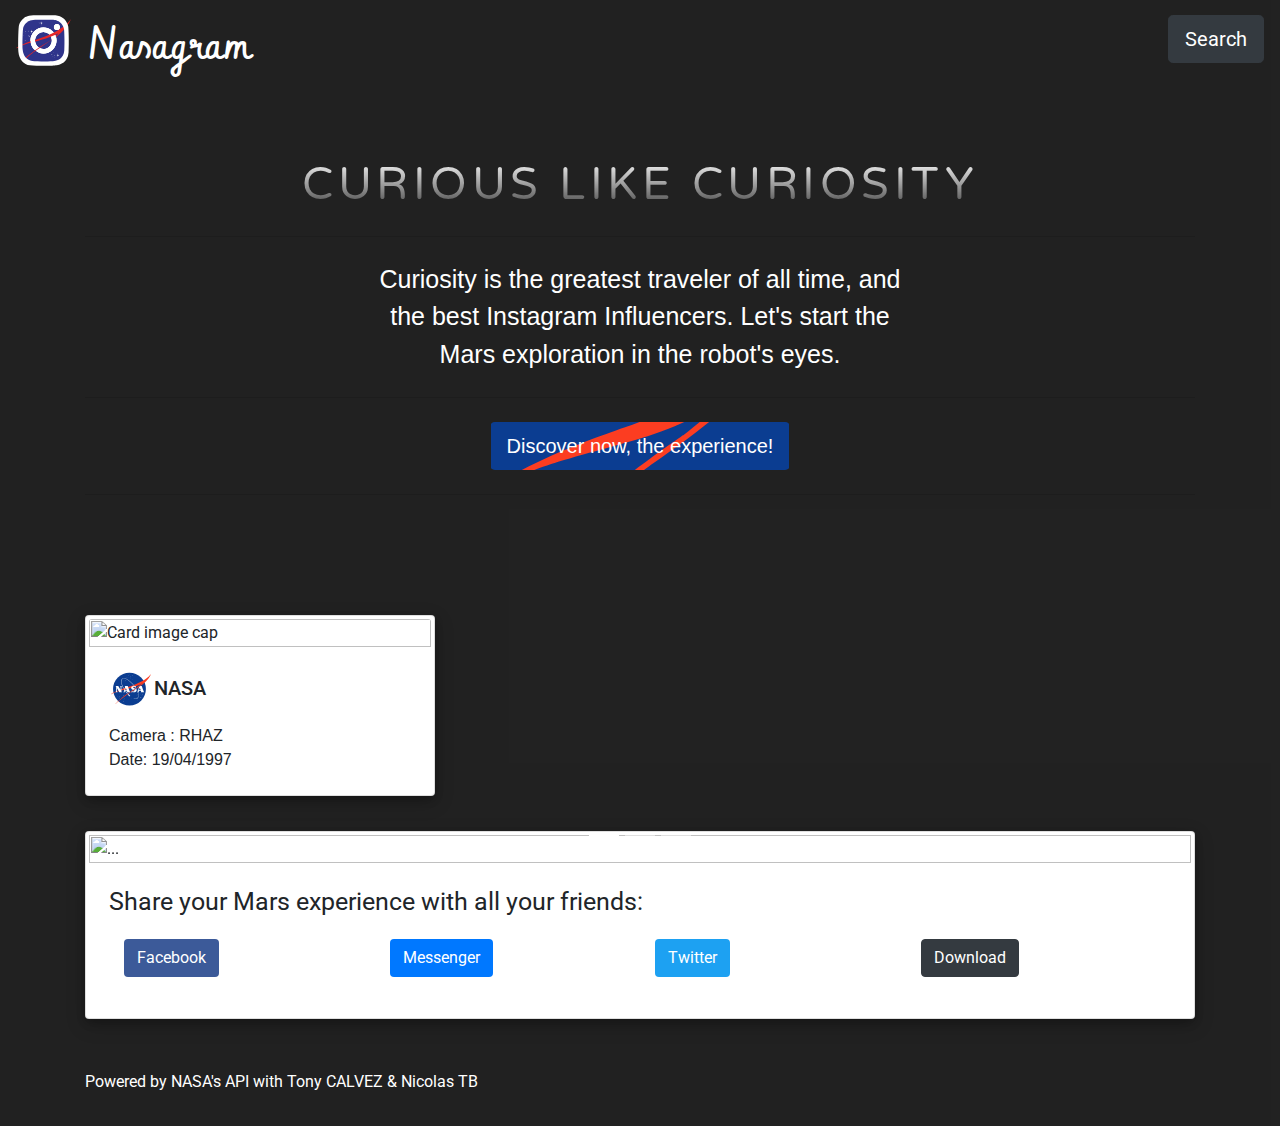
==== TEMPLATE-BOOTSTRAP/index.html @ 800394ee "template" ====
<!-- Made with ❤️ by Tony CALVEZ and Nicolas TB -->
<!-- Open Source Template released with Bootstrap -->

<head>
    	<title>Nasagram ❤️</title>
    	<!-- Favicon -->
    	<link rel="icon" href="https://images.emojiterra.com/google/android-nougat/512px/1f468-1f3fd-1f680.png">
	
	<!-- Boostrap -->
	<link rel="stylesheet" href="https://stackpath.bootstrapcdn.com/bootstrap/4.3.1/css/bootstrap.min.css" integrity="sha384-ggOyR0iXCbMQv3Xipma34MD+dH/1fQ784/j6cY/iJTQUOhcWr7x9JvoRxT2MZw1T" crossorigin="anonymous">

	<!-- Stylesheet -->
	<link href="css/nasagram.css" rel="stylesheet">

	<!-- Fonts -->
	<link href="https://fonts.googleapis.com/css?family=Vibur" rel="stylesheet">
	<link href="https://fonts.googleapis.com/css?family=Varela+Round" rel="stylesheet">
	<link href="https://fonts.googleapis.com/css?family=Roboto" rel="stylesheet">

	<!-- Font Awesome -->
	<link rel="stylesheet" href="https://use.fontawesome.com/releases/v5.8.1/css/all.css" integrity="sha384-50oBUHEmvpQ+1lW4y57PTFmhCaXp0ML5d60M1M7uH2+nqUivzIebhndOJK28anvf" crossorigin="anonymous">
	
	<!-- Mobile -->
	<meta name="viewport" content="width=device-width, initial-scale=1.0">
</head>
<body>
	<div class="page">
		<nav class="navbar">
			<a class="navbar-brand" href="#">
				<img src="img/nasagram.svg" width="55" height="55" class="d-inline-block align-top" alt="">
			Nasagram
			</a>
			<form class="form-inline">
    			<button class="btn btn-dark btn-lg btn-block" type="button" data-toggle="modal" data-target="#search"><i class="fas fa-search"></i>  Search</button>
    		</form>
		</nav>
		<main>
            <div class="container">
                <div class="row">
                    <div class="col-sm-12">
                        <div class="jumbotron jumbotron-fluid text-white introduction font-thin">
                            <h1 class="display-4 text-uppercase">Curious like Curiosity</h1>
                            <hr class="my-4">
                            <p>Curiosity is the greatest traveler of all time, and the best Instagram Influencers. Let's start the Mars exploration in the robot's eyes.</p>
                            <p class="lead">
                            <hr class="my-4">
                            <button type="button" class="btn btn-lg gradient text-white" data-toggle="modal" data-target="#search">Discover now, the experience! <i class="fas fa-space-shuttle fa-lg"></i></button>
                            </p>
                            <hr class="my-4">
                        </div>
                    </div>
                </div>
            </div>
			<div class="gallery">
				<div class="container">
					<div class="row">
						<div class="col-sm-4">
							<div class="card">
								<div class="card-image">
								  	<img class="card-img-top" src="https://www.nasa.gov/sites/default/files/styles/full_width_feature/public/thumbnails/image/pia22213-nasa.jpg" alt="Card image cap">
								  	<div class="overlay">
								    		<a href="#" class="icon" title="Customize">
	      										<i class="fas fa-magic"></i> 
	   			 							</a>
									</div>
								</div>
							  	<div class="card-body">
							    	<h5 class="card-title"><img src="img/NASA_logo.svg" width="45" height="45">NASA</h5>
							    	<p class="card-text font-thin">
							    		Camera : RHAZ
							    		<br>
							    		Date: 19/04/1997
									</p>
							  	</div>
							</div>
						</div>
					</div>
				</div>
				<div class="container">
					<div class="row">
						<div class="col-sm-12">
							<div class="card">
								<div class="card-image">
									<div class="bd-example">
									  <div id="carouselExampleCaptions" class="carousel slide" data-ride="carousel">
									    <ol class="carousel-indicators">
									      <li data-target="#carouselExampleCaptions" data-slide-to="0" class="active"></li>
									      <li data-target="#carouselExampleCaptions" data-slide-to="1"></li>
									      <li data-target="#carouselExampleCaptions" data-slide-to="2"></li>
									    </ol>
									    <div class="carousel-inner">
									      <div class="carousel-item active">
									        <img src="https://www.nasa.gov/sites/default/files/styles/full_width_feature/public/thumbnails/image/pia22213-nasa.jpg" class="d-block w-100" alt="...">
									        <div class="carousel-caption d-none d-md-block">
									          <h5>Filter : 1</h5>
									        </div>
									      </div>
									      <div class="carousel-item">
									        <img src="https://www.nasa.gov/sites/default/files/styles/full_width_feature/public/thumbnails/image/pia22213-nasa.jpg" class="d-block w-100" alt="...">
									        <div class="carousel-caption d-none d-md-block">
									          <h5>Filter : 2</h5>
									        </div>
									      </div>
									      <div class="carousel-item">
									        <img src="https://www.nasa.gov/sites/default/files/styles/full_width_feature/public/thumbnails/image/pia22213-nasa.jpg" class="d-block w-100" alt="...">
									        <div class="carousel-caption d-none d-md-block">
									          <h5>Filter : 3</h5>
									        </div>
									      </div>
									    </div>
									    <a class="carousel-control-prev" href="#carouselExampleCaptions" role="button" data-slide="prev">
									      <span class="carousel-control-prev-icon" aria-hidden="true"></span>
									      <span class="sr-only">Previous</span>
									    </a>
									    <a class="carousel-control-next" href="#carouselExampleCaptions" role="button" data-slide="next">
									      <span class="carousel-control-next-icon" aria-hidden="true"></span>
									      <span class="sr-only">Next</span>
									    </a>
									  </div>
									</div>
								</div>
							  	<div class="card-body">
							    	<form class="card-social">
                                            <p>Share your Mars experience with all your friends: </p>
                                            <div class="container">
                                                <div class="row">
                                                    <div class="col-sm-3">
                                                        <button type="button" class="btn btn-facebook social text-white" onclick="shareFacebook()"><i class="fab fa-facebook-f"></i>  Facebook</button>
                                                    </div>
                                                    <div class="col-sm-3">
                                                        <button type="button" class="btn btn-messenger social text-white" onclick="shareMessenger()"><i class="fab fa-facebook-messenger"></i>  Messenger</button>
                                                    </div>
                                                    <div class="col-sm-3">
                                                        <button type="button" class="btn btn-twitter social text-white" onclick="shareTwitter()"><i class="fab fa-twitter"></i>  Twitter</button>
                                                    </div>
                                                    <div class="col-sm-3">
                                                        <a class="btn btn-dark social text-white" role="button" onclick="downloadImage()"><i class="far fa-save"></i>
                                                        Download
                                                    </a>
                                                    </div>
                                                </div>
                                            </div>
							    	</form>
							    </div>
							</div>
						</div>
					</div>
				</div>
			</div>
		</main>

		<footer class="footer mt-auto py-3 text-white">
		    <div class="container">
		   		<p>Powered by <a href="https://api.nasa.gov/index.html">NASA's API</a> with <a href="https://github.com/TonyCalvez/">Tony CALVEZ</a> & <a href="https://github.com/Nickeroro/">Nicolas TB</a>
		   		</p>
			</div>
	  	</footer>

		<div class="modal fade" id="search" tabindex="-1" role="dialog" aria-labelledby="exampleModalLabel" aria-hidden="true">
		  	<div class="modal-dialog" role="document">
		    	<div class="modal-content bg-dark text-white">
		      		<div class="modal-header">
		        		<h5 class="modal-title"><i class="fas fa-search"></i> Advanced Search</h5>
		        		<button type="button" class="close" data-dismiss="modal" aria-label="Close">
		          		<span aria-hidden="true">&times;</span>
		        		</button>
		      		</div>
	  				<div class="modal-body" id="">
						<h5><i class="far fa-calendar-alt"></i>  Date Picker : </h5>
    						<input class="form-control" type="date" value="2011-08-19" id="date-input">
						<hr>
						<h5><i class="fas fa-camera-retro"></i>  Camera Selector :</h5>

						<svg xmlns="http://www.w3.org/2000/svg" viewBox="0 0 1557.8 1106.4">

						    <a xlink:title="MAST">
						        <g id="MAST"><polygon points="675.1 276.1 678.9 399.4 670.5 397.1 669.3 382.9 638.3 381.8 639.1 397.1 603.5 397.1 601.2 383.7 584.3 385.8 587 400.6 581.3 404.8 576.7 281.1 675.1 276.1" /><polygon points="581.3 404.8 576.7 281.1 675.1 276.1 678.9 399.4 670.5 397.1 669.3 382.9 638.3 381.8 639.1 397.1 603.5 397.1 601.2 383.7 584.3 385.8 587 400.6 581.3 404.8" style="fill:none;stroke:#fff;stroke-miterlimit:10;stroke-width:4px"/><line x1="1178.7" y1="770.5" x2="1197.8" y2="755.7" style="fill:none;stroke:#fff;stroke-miterlimit:10;stroke-width:4px"/></g>
						    </a>

						    <a xlink:title="MARDI">
						        <g id="MARDI"><path d="M1408.9,1245.2l-19.2,14.9-3.3,18.4s-57.2,2.5-90,20.3h0l-90.5-20.3c33.7-34.2,64.3-136.9,79.2-193.9l31.9-9.1,35.3,18.8.7,37.1v.4l36.7-4.6s-14.6,32.6,8.1,50.5a21.4,21.4,0,0,1,11.2-8.2,29.8,29.8,0,0,1,14.4-.2l8.1-.8V1144l-25.7-24.5,43.7,24.2,5.7,41.7s0,44.1,5.8,53.2l3.1,2.9c-17.1,12.5-37.5,15.1-51.6,6.3A21,21,0,0,1,1408.9,1245.2Z" transform="translate(-211.7 -489.9)" /><path d="M1408.9,1169.3v.2a21.4,21.4,0,0,0-11.2,8.2c-22.7-17.9-8.1-50.5-8.1-50.5C1403.5,1140.6,1408.9,1169.3,1408.9,1169.3Z" transform="translate(-211.7 -489.9)" /><path d="M1285.1,1084.6c-14.9,57-45.5,159.7-79.2,193.9h-1.7" transform="translate(-211.7 -489.9)" style="fill:none;stroke:#fff;stroke-miterlimit:10;stroke-width:4px"/><path d="M1320.4,1205.5h45.1" transform="translate(-211.7 -489.9)" style="fill:none;stroke:#fff;stroke-miterlimit:10;stroke-width:4px"/><path d="M1353,1183l10.7,22.5,26,54.6-3.3,18.4s-57.2,2.5-90,20.3" transform="translate(-211.7 -489.9)" style="fill:none;stroke:#fff;stroke-miterlimit:10;stroke-width:4px"/><path d="M1399.7,1233.5a37.1,37.1,0,0,0,9.2,11.7,21,21,0,0,0,3.6,2.6c14.1,8.8,34.5,6.2,51.6-6.3" transform="translate(-211.7 -489.9)" style="fill:none;stroke:#fff;stroke-miterlimit:10;stroke-width:4px"/><line x1="1140.6" y1="604.3" x2="1141.3" y2="641.5" style="fill:none;stroke:#fff;stroke-miterlimit:10;stroke-width:4px"/><path d="M1313.1,1136.8l39.9-5,36.7-4.6s-14.6,32.6,8.1,50.5l1.5,1.2" transform="translate(-211.7 -489.9)" style="fill:none;stroke:#fff;stroke-miterlimit:10;stroke-width:4px"/><path d="M1408.9,1169.3s-5.4-28.7-19.2-42.1" transform="translate(-211.7 -489.9)" style="fill:none;stroke:#fff;stroke-miterlimit:10;stroke-width:4px"/><path d="M1393.6,1186.9a26.2,26.2,0,0,1,4.2-9.2,21.4,21.4,0,0,1,11.2-8.2,29.8,29.8,0,0,1,14.4-.2l8.1-.8V1144l-25.7-24.5,43.7,24.2,5.7,41.7s0,44.1,5.8,53.2l3.1,2.9h.1" transform="translate(-211.7 -489.9)" style="fill:none;stroke:#fff;stroke-miterlimit:10;stroke-width:4px"/><polyline points="1092.2 810.6 1084.7 808.9 994.2 788.6" style="fill:none;stroke:#fff;stroke-miterlimit:10;stroke-width:4px"/><line x1="1140.6" y1="604.3" x2="1141.3" y2="604.7" style="fill:none;stroke:#fff;stroke-miterlimit:10;stroke-width:4px"/><polyline points="1073.4 594.7 1105.3 585.6 1140.6 604.3" style="fill:none;stroke:#fff;stroke-miterlimit:10;stroke-width:4px"/><line x1="1178" y1="770.2" x2="1197.2" y2="755.3" style="fill:none;stroke:#fff;stroke-miterlimit:10;stroke-width:4px"/></g>
						    </a>

						    <a xlink:title="MAHLI">
						        <g id="MAHLI"><path d="M1350.4,970.4l.5,29.6h-1l-172.8-10.9-212-33.6V870.1s142.9-25.3,243.2-11.5Zm-109.2-49.8c3.3-17-7-37.8-19.9-38.7-10.9-.7-21.3,13.2-24.1,25.3-3.9,16.8,4.8,38.5,17.6,40.2S1238.6,934.5,1241.2,920.6Zm-93.8,7.3V891.5h-63.2v36.4Z" transform="translate(-211.7 -489.9)" /><path d="M1221.3,881.9c12.9.9,23.2,21.7,19.9,38.7-2.6,13.9-15,28.3-26.4,26.8s-21.5-23.4-17.6-40.2C1200,895.1,1210.4,881.2,1221.3,881.9Z" transform="translate(-211.7 -489.9)" /><path d="M1147.4,891.5v36.4h-63.2V891.5Zm-27.2,17.6c1.2-3.8-2.8-9.3-7.6-9.2s-8,4.2-7.3,8.1,4.3,5.2,7.3,5.3S1119.3,912,1120.2,909.1Z" transform="translate(-211.7 -489.9)" /><path d="M1112.6,899.9c4.8-.1,8.8,5.4,7.6,9.2s-4.6,4.4-7.6,4.2-6.7-2-7.3-5.3S1108.5,900,1112.6,899.9Z" transform="translate(-211.7 -489.9)" /><path d="M1112.6,899.9c4.8-.1,8.8,5.4,7.6,9.2s-4.6,4.4-7.6,4.2-6.7-2-7.3-5.3S1108.5,900,1112.6,899.9Z" transform="translate(-211.7 -489.9)" style="fill:none;stroke:#fff;stroke-miterlimit:10;stroke-width:4px"/><path d="M1221.3,881.9c12.9.9,23.2,21.7,19.9,38.7-2.6,13.9-15,28.3-26.4,26.8s-21.5-23.4-17.6-40.2C1200,895.1,1210.4,881.2,1221.3,881.9Z" transform="translate(-211.7 -489.9)" style="fill:none;stroke:#fff;stroke-miterlimit:10;stroke-width:4px"/><path d="M964.9,956.1l.2-.6V870.1s142.9-25.3,243.2-11.5l142.1,111.8.5,29.6" transform="translate(-211.7 -489.9)" style="fill:none;stroke:#fff;stroke-miterlimit:10;stroke-width:4px"/><rect x="872.5" y="401.6" width="63.2" height="36.38" style="fill:none;stroke:#fff;stroke-miterlimit:10;stroke-width:4px"/><polyline points="753.4 465.5 965.4 499.2 1138.2 510.1" style="fill:none;stroke:#fff;stroke-miterlimit:10;stroke-width:4px"/></g>
						    </a>

						    <a xlink:title="CHEMCAM">
						        <g id="CHEMCAM"><polygon points="563.4 80 563.4 107.6 547.2 101.5 547.2 74.8 563.4 80" /><path d="M758.9,591.4v5.9l-126,1.9v-9.6l90.2-1.8-7.4-4.6c-2.3-8.9,0-33,0-33l32.6,10.3,10.7,4.2Z" transform="translate(-211.7 -489.9)" /><path d="M632.5,558.6c5.7,12.9,20.3,21.4,34.9,20.7,19.2-1,37.3-17.9,36-39.5s-21.9-36.6-40.2-34.8C639.1,507.3,623.2,537.3,632.5,558.6Zm.3,31H621.4L496.2,593s-12.3-84.6,11.5-88.8,194.9-12.3,194.9-12.3l45.6,23.4v45.2l-32.6-10.3s-2.3,24.1,0,33l7.4,4.6Z" transform="translate(-211.7 -489.9)" /><path d="M703.4,539.8c1.3,21.6-16.8,38.5-36,39.5-14.6.7-29.2-7.8-34.9-20.7-9.3-21.3,6.6-51.3,30.7-53.6C681.5,503.2,702.1,517.9,703.4,539.8Zm-6.1,2.7c.2-17.6-15.5-33-33-31.4-15.4,1.4-27.2,15.6-27.2,31s12.8,30.7,29.5,31S697.1,558.6,697.3,542.5Z" transform="translate(-211.7 -489.9)" /><path d="M664.3,511.1c17.5-1.6,33.2,13.8,33,31.4s-13.6,30.9-30.7,30.6-29.4-15.1-29.5-31S648.9,512.5,664.3,511.1ZM675,562.4c6.9,1.2,13.8-5,13.8-12.2s-7-13.4-13.8-12.3c-5.3.9-9.1,6-9.5,11.1S669,561.4,675,562.4Z" transform="translate(-211.7 -489.9)" /><path d="M688.8,550.2c0,7.2-6.9,13.4-13.8,12.2s-10-7.4-9.5-13.4,4.2-10.2,9.5-11.1C681.8,536.8,688.8,542.8,688.8,550.2Z" transform="translate(-211.7 -489.9)" /><polygon points="421.1 99.7 421.2 109.3 409.7 109.3 409.7 99.7 421.1 99.7" /><path d="M632.9,599.2l-113.3,7.6c-11,1.8-41.6,2.1-41.6,2.1s-1.7-17.6,3.8-14.5,14.4-1.4,14.4-1.4l125.2-3.4v9.6Z" transform="translate(-211.7 -489.9)" /><path d="M496.2,593s-12.3-84.6,11.5-88.8,194.9-12.3,194.9-12.3l45.6,23.4v45.2l10.7,4.2v32.6l-126,1.9v-9.6l-.3-31" transform="translate(-211.7 -489.9)" style="fill:none;stroke:#fff;stroke-miterlimit:10;stroke-width:4px"/><path d="M632.5,558.6c-9.3-21.3,6.6-51.3,30.7-53.6,18.3-1.8,38.9,12.9,40.2,34.8s-16.8,38.5-36,39.5C652.8,580,638.2,571.5,632.5,558.6Z" transform="translate(-211.7 -489.9)" style="fill:none;stroke:#fff;stroke-miterlimit:10;stroke-width:4px"/><path d="M664.3,511.1c17.5-1.6,33.2,13.8,33,31.4s-13.6,30.9-30.7,30.6-29.4-15.1-29.5-31S648.9,512.5,664.3,511.1Z" transform="translate(-211.7 -489.9)" style="fill:none;stroke:#fff;stroke-miterlimit:10;stroke-width:4px"/><path d="M675,537.9c6.8-1.1,13.8,4.9,13.8,12.3s-6.9,13.4-13.8,12.2-10-7.4-9.5-13.4S669.7,538.8,675,537.9Z" transform="translate(-211.7 -489.9)" style="fill:none;stroke:#fff;stroke-miterlimit:10;stroke-width:4px"/><path d="M632.9,599.2H621.4v-9.6L496.2,593s-8.8,4.4-14.4,1.4-3.8,14.5-3.8,14.5,30.6-.3,41.6-2.1Z" transform="translate(-211.7 -489.9)" style="fill:none;stroke:#fff;stroke-miterlimit:10;stroke-width:4px"/><path d="M748.2,560.5l-32.6-10.3s-2.3,24.1,0,33l7.4,4.6-90.2,1.8H621.4" transform="translate(-211.7 -489.9)" style="fill:none;stroke:#fff;stroke-miterlimit:10;stroke-width:4px"/><polyline points="547.2 74.8 563.4 80 563.4 107.6 547.2 101.5" style="fill:none;stroke:#fff;stroke-miterlimit:10;stroke-width:4px"/></g>
						    </a>

						    <a xlink:title="NAVCAM">
						        <g id="NAVCAM"><path d="M758.9,591.3l9.6,3.6s-.3,84.3-3.1,88.9a140.7,140.7,0,0,0-8.4-25.6H689.4a150.1,150.1,0,0,0-4.6,21.4h-7.4s-4.4-8.2-6.7-9.9-9.9,8.1-17.6,8.9-18.4,1-18.4,1c-5-9.1-9.1-23.6-8.4-46.6,0,0-24,33.7-30.3,50.9h-.6C589,673.1,552.5,673,552.5,673c-6.9,2-50.6-2.3-50.6-2.3-7.1-4.1-8.9-62.2-8.9-62.2,9.4-.3,20.8-.9,26.6-1.8l8.4-.6v35.6h48.2V602.9l56.7-3.8,14.3-.3v.4l2.8,38,48.8-1.8-1.5-37.3,61.6-1Zm-40.7,49.8c4.3.1,7.9-4.6,7.4-9s-3.5-7.3-7.4-7.1-7.1,4.5-6.9,8.4S714.4,640.9,718.2,641.1Zm6.9-32.7c.3-4.2-3.6-8.2-7.7-7.7s-5.8,3.7-5.8,7.2,2.5,6.8,6.1,7.1S724.9,612,725.1,608.4ZM504.8,649.2c4.3.4,8.7-3.1,8.6-7.6s-3.8-7.4-7.9-7.4-8.2,3.8-7.9,8.1A7.8,7.8,0,0,0,504.8,649.2ZM503,626.5c4.5,1.2,10.9-4.5,9.9-10-.6-3.4-4.3-6.9-8.4-6.3s-6.5,5.2-6.4,8.9S500.1,625.7,503,626.5Z" transform="translate(-211.7 -489.9)" /><path d="M765.4,683.8c3.5,14.9,5.3,34.2-1.2,51,0,0-32.7-38.3-7.2-76.6A140.7,140.7,0,0,1,765.4,683.8Z" transform="translate(-211.7 -489.9)" /><path d="M684.8,679.6a150.1,150.1,0,0,1,4.6-21.4H757c-25.5,38.3,7.2,76.6,7.2,76.6L692.4,736a56.3,56.3,0,0,1-5.9-13.8C682.4,707.9,683.1,692,684.8,679.6Z" transform="translate(-211.7 -489.9)" /><path d="M725.6,632.1c.5,4.4-3.1,9.1-7.4,9s-6.7-4-6.9-7.7,2.7-8.3,6.9-8.4S725.2,628.5,725.6,632.1Z" transform="translate(-211.7 -489.9)" /><path d="M717.4,600.7c4.1-.5,8,3.5,7.7,7.7s-3.5,7-7.4,6.6-6.1-3.7-6.1-7.1S714.1,601.1,717.4,600.7Z" transform="translate(-211.7 -489.9)" /><path d="M697.3,598.1l1.5,37.3L650,637.2l-2.8-38v-.4ZM689.6,633l-1.8-28.5H657.2V633Z" transform="translate(-211.7 -489.9)" /><polygon points="476.1 114.6 477.9 143.1 445.5 143.1 445.5 114.6 476.1 114.6" /><path d="M686.5,722.2H671.7c-6.9-7.1-1.2-42.6-1.2-42.6h14.3C683.1,692,682.4,707.9,686.5,722.2Z" transform="translate(-211.7 -489.9)" /><path d="M659.2,697.1l-2,14.4s-55.2-3.3-61.8,0c0,0-6.4-5.8-5.4-14.4l60.3-2.4-1.3-.5Z" transform="translate(-211.7 -489.9)" /><path d="M650.3,694.7,590,697.1v-9.8l5.4-1.8a10.4,10.4,0,0,1,.6-1.6c6.3-17.2,30.3-50.9,30.3-50.9-.7,23,3.4,37.5,8.4,46.6S646.3,693,649,694.2Z" transform="translate(-211.7 -489.9)" /><path d="M576.2,602.9v38.8H528V606.1ZM560.9,633V614H541.5l-1,19Z" transform="translate(-211.7 -489.9)" /><polygon points="349.2 124.1 349.2 143.1 328.8 143.1 329.8 124.1 349.2 124.1" /><path d="M513.4,641.6c.1,4.5-4.3,8-8.6,7.6a7.8,7.8,0,0,1-7.2-6.9c-.3-4.3,3.6-8.1,7.9-8.1S513.4,637.5,513.4,641.6Z" transform="translate(-211.7 -489.9)" /><path d="M512.9,616.5c1,5.5-5.4,11.2-9.9,10-2.9-.8-4.8-4.4-4.9-7.4s2.1-8.3,6.4-8.9S512.3,613.1,512.9,616.5Z" transform="translate(-211.7 -489.9)" /><polyline points="547.2 100.7 547.2 101.4 547.2 107.2 485.6 108.2 435.5 108.9 421.2 109.1 421.2 109" style="fill:none;stroke:#fff;stroke-miterlimit:10;stroke-width:4px"/><path d="M757,658.2a140.7,140.7,0,0,1,8.4,25.6c3.5,14.9,5.3,34.2-1.2,51" transform="translate(-211.7 -489.9)" style="fill:none;stroke:#fff;stroke-miterlimit:10;stroke-width:4px"/><path d="M684.8,679.6H670.5s-5.7,35.5,1.2,42.6h14.8" transform="translate(-211.7 -489.9)" style="fill:none;stroke:#fff;stroke-miterlimit:10;stroke-width:4px"/><path d="M768.5,594.9s-.3,84.3-3.1,88.9" transform="translate(-211.7 -489.9)" style="fill:none;stroke:#fff;stroke-miterlimit:10;stroke-width:4px"/><path d="M717.4,600.7c4.1-.5,8,3.5,7.7,7.7s-3.5,7-7.4,6.6-6.1-3.7-6.1-7.1S714.1,601.1,717.4,600.7Z" transform="translate(-211.7 -489.9)" style="fill:none;stroke:#fff;stroke-miterlimit:10;stroke-width:4px"/><path d="M718.2,625c3.9-.2,7,3.5,7.4,7.1s-3.1,9.1-7.4,9-6.7-4-6.9-7.7S714,625.1,718.2,625Z" transform="translate(-211.7 -489.9)" style="fill:none;stroke:#fff;stroke-miterlimit:10;stroke-width:4px"/><path d="M504.5,610.2c4.1-.6,7.8,2.9,8.4,6.3,1,5.5-5.4,11.2-9.9,10-2.9-.8-4.8-4.4-4.9-7.4S500.2,610.8,504.5,610.2Z" transform="translate(-211.7 -489.9)" style="fill:none;stroke:#fff;stroke-miterlimit:10;stroke-width:4px"/><path d="M505.5,634.2c4.1,0,7.9,3.3,7.9,7.4s-4.3,8-8.6,7.6a7.8,7.8,0,0,1-7.2-6.9C497.3,638,501.2,634.2,505.5,634.2Z" transform="translate(-211.7 -489.9)" style="fill:none;stroke:#fff;stroke-miterlimit:10;stroke-width:4px"/><path d="M493,608.5s1.8,58.1,8.9,62.2c0,0,43.7,4.3,50.6,2.3,0,0,36.5.1,42.9,10.8" transform="translate(-211.7 -489.9)" style="fill:none;stroke:#fff;stroke-miterlimit:10;stroke-width:4px"/><polyline points="316.3 116.2 316.3 151.8 364.5 151.8 364.5 113" style="fill:none;stroke:#fff;stroke-miterlimit:10;stroke-width:4px"/><polygon points="349.2 124.1 329.8 124.1 328.8 143.1 349.2 143.1 349.2 124.1" style="fill:none;stroke:#fff;stroke-miterlimit:10;stroke-width:4px"/><polygon points="445.5 114.6 445.5 143.1 477.9 143.1 476.1 114.6 445.5 114.6" style="fill:none;stroke:#fff;stroke-miterlimit:10;stroke-width:4px"/><polyline points="435.5 109.2 438.3 147.3 487.1 145.5 485.6 108.2" style="fill:none;stroke:#fff;stroke-miterlimit:10;stroke-width:4px"/><path d="M634.7,679.6c-5-9.1-9.1-23.6-8.4-46.6,0,0-24,33.7-30.3,50.9a10.4,10.4,0,0,0-.6,1.6l-5.4,1.8v9.8l60.3-2.4-1.3-.5C646.3,693,640,689.4,634.7,679.6Z" transform="translate(-211.7 -489.9)" style="fill:none;stroke:#fff;stroke-miterlimit:10;stroke-width:4px"/><path d="M677.4,679.6s-4.4-8.2-6.7-9.9-9.9,8.1-17.6,8.9-18.4,1-18.4,1" transform="translate(-211.7 -489.9)" style="fill:none;stroke:#fff;stroke-miterlimit:10;stroke-width:4px"/><path d="M649,694.2l10.2,2.9-2,14.4s-55.2-3.3-61.8,0c0,0-6.4-5.8-5.4-14.4" transform="translate(-211.7 -489.9)" style="fill:none;stroke:#fff;stroke-miterlimit:10;stroke-width:4px"/><path d="M493,608.5c9.4-.3,20.8-.9,26.6-1.8l8.4-.6,48.2-3.2,56.7-3.8" transform="translate(-211.7 -489.9)" style="fill:none;stroke:#fff;stroke-miterlimit:10;stroke-width:4px"/><line x1="556.8" y1="105" x2="547.2" y2="101.4" style="fill:none;stroke:#fff;stroke-miterlimit:10;stroke-width:4px"/><path d="M757,658.2H689.4a150.1,150.1,0,0,0-4.6,21.4c-1.7,12.4-2.4,28.3,1.7,42.6a56.3,56.3,0,0,0,5.9,13.8l71.8-1.2S731.5,696.5,757,658.2Z" transform="translate(-211.7 -489.9)" style="fill:none;stroke:#fff;stroke-miterlimit:10;stroke-width:4px"/></g>
						    </a>

						    <a xlink:title="FHAZ">
						        <g id="FHAZ"><path d="M997.3,1234.9c1.7,6.5,4.5,35.6,0,36a28,28,0,0,0-.1-5c-.5-5.7-2.8-14.4-11.2-14.1-11.4.3-124-5.9-143.5,12.4h0c-2.1,2-3.1,4.2-2.8,6.7,0,0-5.4-32.1,5-32.5S995.6,1228.4,997.3,1234.9Z" transform="translate(-211.7 -489.9)" /><path d="M986,1251.8c8.4-.3,10.7,8.4,11.2,14.1-101.6,35.7-153.8-1-154.7-1.7C862,1245.9,974.6,1252.1,986,1251.8Z" transform="translate(-211.7 -489.9)" /><path d="M842.5,1264.2c-2.1,2-3.1,4.2-2.8,6.7,0,0-5.4-32.1,5-32.5s150.9-10,152.6-3.5,4.5,35.6,0,36a28,28,0,0,0-.1-5c-.5-5.7-2.8-14.4-11.2-14.1-11.4.3-124-5.9-143.5,12.4" transform="translate(-211.7 -489.9)" style="fill:none;stroke:#fff;stroke-miterlimit:10;stroke-width:4px"/><path d="M842.5,1264.2h0c.9.7,53.1,37.4,154.7,1.7" transform="translate(-211.7 -489.9)" style="fill:none;stroke:#fff;stroke-miterlimit:10;stroke-width:4px"/></g>
						    </a>

						    <a xlink:title="RHAZ">
						        <g id="RHAZ"><path d="M931.4,1031.7c-2.4,5.2-2.4,11.9,1.4,16s13.9,5.7,19.1,0,3.5-13.3-.4-18-8.3-6.4-13-5C935.4,1025.7,932.9,1028.4,931.4,1031.7Zm65.6,117c-15.3,14.6-17.6,39.9-9.9,58.7,9.4,22.7,35,39.7,61.7,34.1,28.7-6.1,47.5-35.9,42.1-61.7-5.9-28.3-38.2-38-43.3-39.4s-29.2-8.2-47.1,5.3Zm6.5-86.3h0c11.8,2.6,23.9-6.1,25.4-16.2,1.8-12.8-13.3-26.2-26.4-23a20.3,20.3,0,0,0-15.2,18.9v.2a12.1,12.1,0,0,0,.6,5c0,.1.1.2.1.3A21.3,21.3,0,0,0,1003.5,1062.4Zm-296.7-16.2,54-86.6,23.4,29.6h1.5l92.3,16.6h31.4l26-76.1,24.9-23-31.8,99.1,16.9,2.1,19.7-52.4,211.6,33.6,172.8,10.9h1.6l1.8,94.8-35.2-18.8-31.9,9.2c-15,56.9-45.6,159.6-79.2,193.8l-579.5,23.7s-83.8-149.3-96.9-185.3c-10.4-28.8-7.6-40.4-6-43.9a43.3,43.3,0,0,0,11.4,3.7c13.8,2.2,30.8-4.7,31.8-13.4s-15.9-21.3-31.4-19.9c-8.8.7-19.5,6-22.3,13l-.9-.4c2.3-35.6,42.7-26.6,42.7-26.6l28.9,18,8.8-14a29.6,29.6,0,0,1-8.8-31c5.8-19.6,13.4-9.6,15.9-26.6.5-3.6.9-7.5,1.2-11.5,11.1,3.9,45.1,1.9,61.2.7l.5.8c2.4,3.7,12.9,20.2,16.8,32.2,4.4,13.6-4.6,30.8-4.6,30.8l11.3,16.9Zm135.7,218.4s52.1,37.7,154.6,1.8v.5a36.8,36.8,0,0,1,.1,4.4c4.5-.3,1.7-29.4,0-36s-142.3,3.1-152.6,3.5-5,32.5-5,32.5a7.6,7.6,0,0,1,1.9-5.7l.9-.9ZM626,1029.3c-22.8,1-42.1,15.9-47.9,36.4-7.1,25,7.5,53.3,31.8,60.5,28.1,8.3,60-14.3,62-44C673.7,1057.2,654,1033,626,1029.3Zm638.4,21.4c12.1,2.1,28.4-1.5,30.3-9.1,2.4-10.2-19.8-30.5-37.9-25.7-8.1,2.1-16.9,9.7-16.5,17.6C1240.8,1043.6,1255.9,1049.3,1264.4,1050.7ZM797.6,1234.2c16.9,1.2,32.2-14.3,31.4-31.8s-17.7-31.7-34.5-28.7c-14.5,2.5-24.6,17.1-23.7,31.8S783,1233.1,797.6,1234.2Zm-165.9,43.3c6.6.3,14.1-12.4,13.4-23.8s-7.3-21.1-13.8-20.7-10.8,12.2-11.1,21.1C620,1264.5,625.3,1277.2,631.7,1277.5Z" transform="translate(-211.7 -489.9)" /><path d="M1256.8,1015.9c18.1-4.8,40.3,15.5,37.9,25.7-1.9,7.6-18.2,11.2-30.3,9.1-8.5-1.4-23.6-7.1-24.1-17.2C1239.9,1025.6,1248.7,1018,1256.8,1015.9Z" transform="translate(-211.7 -489.9)" /><path d="M997,1148.7l3.5-3c17.9-13.5,40.6-7.2,47.1-5.3s37.4,11.1,43.3,39.4c5.4,25.8-13.4,55.6-42.1,61.7-26.7,5.6-52.3-11.4-61.7-34.1C979.4,1188.6,981.7,1163.3,997,1148.7Zm53.3,32.6c4.3-14.1-8.2-26.6-9.9-28.3s-11.1-11.1-23-10-20.8,11.8-23.8,21.5c-3.5,11.6-.3,26.8,10.4,33.3,7.7,4.7,16.3,2.9,21,1.9S1046.1,1195.3,1050.3,1181.3Z" transform="translate(-211.7 -489.9)" /><path d="M1040.4,1153c1.7,1.7,14.2,14.2,9.9,28.3s-21.2,17.6-25.3,18.4-13.3,2.8-21-1.9c-10.7-6.5-13.9-21.7-10.4-33.3,3-9.7,11.5-20.3,23.8-21.5S1037.8,1150.4,1040.4,1153Zm2.3,23c1.7-12.7-12.9-26-26.5-23.4-9.5,1.8-18.2,11.3-17.2,22.2s8.9,16.3,16.9,18C1027.8,1195.4,1041.2,1187,1042.7,1176Z" transform="translate(-211.7 -489.9)" /><path d="M1016.2,1152.6c13.6-2.6,28.2,10.7,26.5,23.4-1.5,11-14.9,19.4-26.8,16.8-8-1.7-16-8.5-16.9-18S1006.7,1154.4,1016.2,1152.6Zm-6.9,24.9c5,1.1,10.7-3.7,10.4-9.2s-3.9-7.9-8.8-8.4c-4.7,1.2-7.9,5.3-7.7,9.6S1005.8,1176.7,1009.3,1177.5Z" transform="translate(-211.7 -489.9)" /><path d="M1003.5,1062.4h0a21.3,21.3,0,0,1-15.5-14.8,13.5,13.5,0,0,0,13.3,8.5c8.4-.6,14.8-10,12.3-18a13.7,13.7,0,0,0-13.1-9.2c-6.8.3-12.5,6.6-13.2,13.2a20.3,20.3,0,0,1,15.2-18.9c13.1-3.2,28.2,10.2,26.4,23C1027.4,1056.3,1015.3,1065,1003.5,1062.4Z" transform="translate(-211.7 -489.9)" /><path d="M1019.7,1168.3c.3,5.5-5.4,10.3-10.4,9.2-3.5-.8-5.9-4.5-6.1-8s3-8.4,7.7-9.6C1015.8,1160.4,1019.5,1164.1,1019.7,1168.3Z" transform="translate(-211.7 -489.9)" /><path d="M1013.6,1038.1c2.5,8-3.9,17.4-12.3,18a13.5,13.5,0,0,1-13.3-8.5,18.8,18.8,0,0,1-.7-5.3v-.2c.7-6.6,6.4-12.9,13.2-13.2A13.7,13.7,0,0,1,1013.6,1038.1Z" transform="translate(-211.7 -489.9)" /><path d="M931.4,1031.7c1.5-3.3,4-6,7.1-7,4.7-1.4,10.1,1.4,13,5s5.2,12.8.4,18-14.8,4.7-19.1,0S929,1036.9,931.4,1031.7Z" transform="translate(-211.7 -489.9)" /><path d="M829,1202.4c.8,17.5-14.5,33-31.4,31.8-14.6-1.1-26-14.2-26.8-28.7s9.2-29.3,23.7-31.8C811.3,1170.7,828.1,1184.8,829,1202.4Z" transform="translate(-211.7 -489.9)" /><path d="M645.1,1253.7c.7,11.4-6.8,24.1-13.4,23.8s-11.7-13-11.5-23.4c.3-8.9,4.8-20.6,11.1-21.1S644.6,1243.8,645.1,1253.7Z" transform="translate(-211.7 -489.9)" /><path d="M593,1056.1c7-.3,13,6.7,12.7,13.8s-7.7,13.9-14.6,12.6c-5.3-.9-8.9-6.2-9.5-11.1C580.7,1064.5,585.7,1056.4,593,1056.1Z" transform="translate(-211.7 -489.9)" /><path d="M593.8,1086.7c-8.6-1.6-14.9-10-14.2-19.1a18.1,18.1,0,0,1,16.9-16.5c10-.4,18.6,8.5,18.4,18.4S604.1,1088.7,593.8,1086.7Zm-12.2-15.3c.6,4.9,4.2,10.2,9.5,11.1,6.9,1.3,14.3-5.1,14.6-12.6s-5.7-14.1-12.7-13.8S580.7,1064.5,581.6,1071.4Z" transform="translate(-211.7 -489.9)" /><path d="M578.1,1065.7c5.8-20.5,25.1-35.4,47.9-36.4,28,3.7,47.7,27.9,45.9,52.9-2,29.7-33.9,52.3-62,44C585.6,1119,571,1090.7,578.1,1065.7Zm18.4-14.6a18.1,18.1,0,0,0-16.9,16.5c-.7,9.1,5.6,17.5,14.2,19.1,10.3,2,20.8-6.5,21.1-17.2S606.5,1050.7,596.5,1051.1Z" transform="translate(-211.7 -489.9)" /><path d="M524.2,1073.5c-6.1-3.1-11.2-7.7-11.2-13.2a9.8,9.8,0,0,1,.7-3.4c2.8-7,13.5-12.3,22.3-13,15.5-1.4,32.4,10.6,31.4,19.9s-18,15.6-31.8,13.4A43.3,43.3,0,0,1,524.2,1073.5Z" transform="translate(-211.7 -489.9)" /><path d="M601.5,964.5v.3c-.3,4-.7,7.9-1.2,11.5-2.5,17-10.1,7-15.9,26.6a29.6,29.6,0,0,0,8.8,31l-8.8,14-28.9-18s-40.4-9-42.7,26.6" transform="translate(-211.7 -489.9)" style="fill:none;stroke:#fff;stroke-miterlimit:10;stroke-width:4px"/><path d="M662.7,965.5c-16.1,1.2-50.1,3.2-61.2-.7" transform="translate(-211.7 -489.9)" style="fill:none;stroke:#fff;stroke-miterlimit:10;stroke-width:4px"/><path d="M686.7,1046.2l-11.3-16.9s9-17.2,4.6-30.8c-3.9-12-14.4-28.5-16.8-32.2l-.5-.8" transform="translate(-211.7 -489.9)" style="fill:none;stroke:#fff;stroke-miterlimit:10;stroke-width:4px"/><line x1="453.5" y1="475.4" x2="451.5" y2="476.3" style="fill:none;stroke:#fff;stroke-miterlimit:10;stroke-width:4px"/><line x1="791.8" y1="572.5" x2="793.4" y2="572.3" style="fill:none;stroke:#fff;stroke-miterlimit:10;stroke-width:4px"/><polyline points="463 599.9 518.6 595.3 791.8 572.5" style="fill:none;stroke:#fff;stroke-miterlimit:10;stroke-width:4px"/><line x1="666.3" y1="515.9" x2="574" y2="499.2" style="fill:none;stroke:#fff;stroke-miterlimit:10;stroke-width:4px"/><path d="M1295.4,1046.2s-3.5,15.6-9.6,39c-15,56.9-45.6,159.6-79.2,193.8l-579.5,23.7" transform="translate(-211.7 -489.9)" style="fill:none;stroke:#fff;stroke-miterlimit:10;stroke-width:4px"/><line x1="770.4" y1="689.5" x2="469.9" y2="622.1" style="fill:none;stroke:#fff;stroke-miterlimit:10;stroke-width:4px"/><polyline points="518.6 595.3 785.3 658.8 785.6 658.9" style="fill:none;stroke:#fff;stroke-miterlimit:10;stroke-width:4px"/><path d="M841.6,1265.6a7.6,7.6,0,0,0-1.9,5.7s-5.4-32.1,5-32.5,150.9-10,152.6-3.5,4.5,35.7,0,36a36.8,36.8,0,0,0-.1-4.4" transform="translate(-211.7 -489.9)" style="fill:none;stroke:#fff;stroke-miterlimit:10;stroke-width:4px"/><path d="M513.7,1056.9c2.8-7,13.5-12.3,22.3-13,15.5-1.4,32.4,10.6,31.4,19.9s-18,15.6-31.8,13.4a43.3,43.3,0,0,1-11.4-3.7c-6.1-3.1-11.2-7.7-11.2-13.2A9.8,9.8,0,0,1,513.7,1056.9Z" transform="translate(-211.7 -489.9)" style="fill:none;stroke:#fff;stroke-miterlimit:10;stroke-width:4px"/><path d="M1256.8,1015.9c18.1-4.8,40.3,15.5,37.9,25.7-1.9,7.6-18.2,11.2-30.3,9.1-8.5-1.4-23.6-7.1-24.1-17.2C1239.9,1025.6,1248.7,1018,1256.8,1015.9Z" transform="translate(-211.7 -489.9)" style="fill:none;stroke:#fff;stroke-miterlimit:10;stroke-width:4px"/><path d="M1047.6,1140.4c-6.5-1.9-29.2-8.2-47.1,5.3l-3.5,3c-15.3,14.6-17.6,39.9-9.9,58.7,9.4,22.7,35,39.7,61.7,34.1,28.7-6.1,47.5-35.9,42.1-61.7C1085,1151.5,1052.7,1141.8,1047.6,1140.4Z" transform="translate(-211.7 -489.9)" style="fill:none;stroke:#fff;stroke-miterlimit:10;stroke-width:4px"/><path d="M1017.4,1143c11.9-1.1,20.4,7.4,23,10s14.2,14.2,9.9,28.3-21.2,17.6-25.3,18.4-13.3,2.8-21-1.9c-10.7-6.5-13.9-21.7-10.4-33.3C996.6,1154.8,1005.1,1144.2,1017.4,1143Z" transform="translate(-211.7 -489.9)" style="fill:none;stroke:#fff;stroke-miterlimit:10;stroke-width:4px"/><path d="M1016.2,1152.6c13.6-2.6,28.2,10.7,26.5,23.4-1.5,11-14.9,19.4-26.8,16.8-8-1.7-16-8.5-16.9-18S1006.7,1154.4,1016.2,1152.6Z" transform="translate(-211.7 -489.9)" style="fill:none;stroke:#fff;stroke-miterlimit:10;stroke-width:4px"/><path d="M1010.9,1159.9c4.9.5,8.6,4.2,8.8,8.4s-5.4,10.3-10.4,9.2c-3.5-.8-5.9-4.5-6.1-8S1006.2,1161.1,1010.9,1159.9Z" transform="translate(-211.7 -489.9)" style="fill:none;stroke:#fff;stroke-miterlimit:10;stroke-width:4px"/><path d="M794.5,1173.7c16.8-3,33.6,11.1,34.5,28.7s-14.5,33-31.4,31.8c-14.6-1.1-26-14.2-26.8-28.7S780,1176.2,794.5,1173.7Z" transform="translate(-211.7 -489.9)" style="fill:none;stroke:#fff;stroke-miterlimit:10;stroke-width:4px"/><path d="M631.3,1233c6.5-.4,13.3,10.8,13.8,20.7s-6.8,24.1-13.4,23.8-11.7-13-11.5-23.4C620.5,1245.2,625,1233.5,631.3,1233Z" transform="translate(-211.7 -489.9)" style="fill:none;stroke:#fff;stroke-miterlimit:10;stroke-width:4px"/><path d="M593,1056.1c7-.3,13,6.7,12.7,13.8s-7.7,13.9-14.6,12.6c-5.3-.9-8.9-6.2-9.5-11.1C580.7,1064.5,585.7,1056.4,593,1056.1Z" transform="translate(-211.7 -489.9)" style="fill:none;stroke:#fff;stroke-miterlimit:10;stroke-width:4px"/><path d="M596.5,1051.1c10-.4,18.6,8.5,18.4,18.4s-10.8,19.2-21.1,17.2c-8.6-1.6-14.9-10-14.2-19.1A18.1,18.1,0,0,1,596.5,1051.1Z" transform="translate(-211.7 -489.9)" style="fill:none;stroke:#fff;stroke-miterlimit:10;stroke-width:4px"/><path d="M626,1029.3c28,3.7,47.7,27.9,45.9,52.9-2,29.7-33.9,52.3-62,44-24.3-7.2-38.9-35.5-31.8-60.5C583.9,1045.2,603.2,1030.3,626,1029.3Z" transform="translate(-211.7 -489.9)" style="fill:none;stroke:#fff;stroke-miterlimit:10;stroke-width:4px"/><path d="M706.8,1046.2l224.6-14.5h1.4" transform="translate(-211.7 -489.9)" style="fill:none;stroke:#fff;stroke-miterlimit:10;stroke-width:4px"/><path d="M938.5,1024.7c4.7-1.4,10.1,1.4,13,5s5.2,12.8.4,18-14.8,4.7-19.1,0-3.8-10.8-1.4-16C932.9,1028.4,935.4,1025.7,938.5,1024.7Z" transform="translate(-211.7 -489.9)" style="fill:none;stroke:#fff;stroke-miterlimit:10;stroke-width:4px"/><path d="M987.3,1042.1c.7-6.6,6.4-12.9,13.2-13.2a13.7,13.7,0,0,1,13.1,9.2c2.5,8-3.9,17.4-12.3,18a13.5,13.5,0,0,1-13.3-8.5c0-.1-.1-.2-.1-.3a12.1,12.1,0,0,1-.6-5" transform="translate(-211.7 -489.9)" style="fill:none;stroke:#fff;stroke-miterlimit:10;stroke-width:4px"/><path d="M987.3,1042.1a20.3,20.3,0,0,1,15.2-18.9c13.1-3.2,28.2,10.2,26.4,23-1.5,10.1-13.6,18.8-25.4,16.2h0a21.3,21.3,0,0,1-15.5-14.8,18.8,18.8,0,0,1-.7-5.3Z" transform="translate(-211.7 -489.9)" style="fill:none;stroke:#fff;stroke-miterlimit:10;stroke-width:4px"/><polyline points="572.4 499.2 549.1 469.7 495.1 556.2 475 556.2" style="fill:none;stroke:#fff;stroke-miterlimit:10;stroke-width:4px"/><polyline points="1139.4 510 1141.2 604.9 1141.2 605.3" style="fill:none;stroke:#fff;stroke-miterlimit:10;stroke-width:4px"/><polyline points="666.3 515.9 697.7 515.9 723.7 439.8 748.6 416.8 716.8 515.9 733.7 517.9 753.4 465.6 753.6 465.1 753.6 463.5" style="fill:none;stroke:#fff;stroke-miterlimit:10;stroke-width:4px"/><path d="M1217.7,1049.6s19.9-48.9,39.8-49.6,51.3,16.3,57.5,55.3q1.6,10.7,2.7,20.7c.1.6.1,1.1.2,1.7" transform="translate(-211.7 -489.9)" style="fill:none;stroke:#fff;stroke-miterlimit:10;stroke-width:4px"/><path d="M524.9,1072.2a7.3,7.3,0,0,0-.7,1.3c-1.6,3.5-4.4,15.1,6,43.9,13.1,36,96.9,185.3,96.9,185.3" transform="translate(-211.7 -489.9)" style="fill:none;stroke:#fff;stroke-miterlimit:10;stroke-width:4px"/><path d="M842.5,1264.6s52.1,37.7,154.6,1.8h.1" transform="translate(-211.7 -489.9)" style="fill:none;stroke:#fff;stroke-miterlimit:10;stroke-width:4px"/><polyline points="753 465.6 753.4 465.6 965 499.2 1137.8 510.1" style="fill:none;stroke:#fff;stroke-miterlimit:10;stroke-width:4px"/><polyline points="1074.1 595.3 1106 586.1 1141.2 604.9 1141.9 605.3" style="fill:none;stroke:#fff;stroke-miterlimit:10;stroke-width:4px"/></g>
						    </a>

						    <a xlink:title="BODY-ROBOT">
						        <g><path d="M1750.9,1378.1s32,130.1,5.9,208.1C1722.6,1475.6,1750.9,1378.1,1750.9,1378.1Z" transform="translate(-211.7 -489.9)" style="fill:#6C757D"/><path d="M1756.8,1586.2l-.6,1.8h-65.1c23.4-69,4.1-179.5-2.8-213.4h16.6c14.3.4,35.9,1.3,46,3.5C1750.9,1378.1,1722.6,1475.6,1756.8,1586.2Z" transform="translate(-211.7 -489.9)" style="fill:#6C757D"/><path d="M1688.3,1374.6c6.9,33.9,26.2,144.4,2.8,213.4-31-75.4-5-223.6-5-223.6S1687,1368,1688.3,1374.6Z" transform="translate(-211.7 -489.9)" style="fill:#6C757D"/><path d="M1686.1,1364.4s-26,148.2,5,223.6c-33.6,4.8-131.4.5-140.6,0,3.5-29.6,17.6-166.7-11-220.6a108.9,108.9,0,0,0-13.8-5S1646.7,1349,1686.1,1364.4Z" transform="translate(-211.7 -489.9)" style="fill:#6C757D"/><path d="M1388.8,1318c-14.9-.3-58.3,1.1-75.3,28.4-20.7,33.1,7.3,69.4,7.3,69.4h.6a565.9,565.9,0,0,0-4.7,72.9c-25.1-15.8-47.6-88.3-47.6-88.3l-56.5-22.4,18.4-59.3,41.4,11.7,4.6-12.7c3.1-6.5,8.8-11.8,16.1-16.3l11.2-.5-7.5-1.7c32.8-17.8,90-20.3,90-20.3l3.3-18.4,19.1-14.9a25.8,25.8,0,0,0,3.6,2.6c14.1,8.8,34.5,6.2,51.7-6.3l30.9,28.1,12-2.9,74.6-18.5v-43.3l35.6-1.1-1.6,45.2s18.6,15.3,27.4,36.3c6.6,15.8,7.6,34.8-9,52.9,0,0-50.5,3.1-55.5,1.9l5,1.2-77,9.9-17.6,3h0a299.3,299.3,0,0,0-33-2.6v-.4l9.2-25.2,3.9-10.8-75.5,2.6Zm169.8-24.7-43.6,15.4h0l43.6-1.4Z" transform="translate(-211.7 -489.9)" style="fill:#6C757D"/><path d="M1550.5,1588c-.4,3.7-.7,5.8-.7,5.8s-42.9-70.1-10.3-226.4C1568.1,1421.3,1554,1558.4,1550.5,1588Z" transform="translate(-211.7 -489.9)" style="fill:#6C757D"/><path d="M1549.8,1593.8H1331.9c-11.2-34.1-15-71-15.2-105a565.9,565.9,0,0,1,4.7-72.9,470.1,470.1,0,0,1,8.6-48.5c51.6-12.9,93.7-16.2,126.3-15.3a299.3,299.3,0,0,1,33,2.6,219.3,219.3,0,0,1,36.4,7.7,108.9,108.9,0,0,1,13.8,5C1506.9,1523.7,1549.8,1593.8,1549.8,1593.8Z" transform="translate(-211.7 -489.9)" style="fill:#6C757D"/><polygon points="1257.6 825.8 1253.8 836.5 1187.9 836.5 1182.2 828.4 1257.6 825.8" style="fill:#6C757D"/><path d="M1206.3,1279l90.5,20.3-3.7,2.2-493.9,20.4L692.5,1310l-1.6-.2-64.1-7.1Z" transform="translate(-211.7 -489.9)" style="fill:#6C757D"/><path d="M888.9,889.1v17.6s-3.7-.7-10.5-1.4a349.8,349.8,0,0,0-36.5-1.6c-5.5,0-11.5.1-17.8.5-3.2.1-6.3.3-9.6.6l-11.9,1-7.7.9V893.1A392.7,392.7,0,0,1,888.9,889.1Z" transform="translate(-211.7 -489.9)" style="fill:#6C757D"/><polygon points="664 469.6 665.9 515.9 573.6 499.2 587.4 469.6 639.9 469.6 664 469.6" style="fill:#6C757D"/><path d="M544.1,1525.6a11.7,11.7,0,0,1-8.6-6.1s2.1-36.8-5.1-52.1,7.4-26.6,7.4-26.6l15.4-37.9,6.6-3.4-2.7-6.2,7.9-19.4c-13.7-12.6.7-59.7.7-59.7l48.1-34.8,13,23.3,64.1,7.1s8.5,28.9,5,36.6l17.8,10.2h45.5s8.7,94.4-10.7,122c-10.2,14.4-20.4,32.4-31.9,46s-22,21.1-35.3,19.9h-1.2a286.5,286.5,0,0,1,.1-63.8l13.1-2.2a61.4,61.4,0,0,0,16.3-15c26.8-36.6-21.4-80.2-21.4-80.2-18.9,5.4-48.5-5.9-48.5-5.9s-27.9,18.2-43.8,9.4L584.2,1418l-16.5,43.8-3.6,57.7C555,1525.3,548.5,1526.4,544.1,1525.6Z" transform="translate(-211.7 -489.9)" style="fill:#6C757D"/><path d="M716.6,1524.6s-.3,69.4-27.9,68.9a371.7,371.7,0,0,1-8.6-48.9h1.2C694.6,1545.7,706.1,1537,716.6,1524.6Z" transform="translate(-211.7 -489.9)" style="fill:#6C757D"/><path d="M697.4,1422.1s12.6,30.1,12.2,41.5a61.4,61.4,0,0,1-16.3,15l-13.1,2.2C685,1441.8,697.4,1422.1,697.4,1422.1Z" transform="translate(-211.7 -489.9)" style="fill:#6C757D"/><path d="M688.7,1593.5l-164.4-2.8c6-5.3,15.4-20.7,19.8-65.1,4.4.8,10.9-.3,20-6.1l3.6-57.7,16.5-43.8s75.4-5.9,113.2,4.1c0,0-12.4,19.7-17.2,58.7a286.5,286.5,0,0,0-.1,63.8A371.7,371.7,0,0,0,688.7,1593.5Z" transform="translate(-211.7 -489.9)" style="fill:#6C757D"/><path d="M657.3,775.1a509.3,509.3,0,0,0-54.9.2c-25.4,1.8-34.4,5.5-34.4,5.5-12.8-5.1-4.4-35.2-4.4-35.2a285.6,285.6,0,0,1,32.4-6.4c16.6-2.3,37.6-3.9,57.4-1.4a115.1,115.1,0,0,1,25.9,6s5.2,29.6,4.7,34.2c-.7-.8-3.4-1.5-3.4-1.5C672.3,775.9,664.5,775.4,657.3,775.1Z" transform="translate(-211.7 -489.9)" style="fill:#6C757D"/><path d="M668.6,962.8c9.2-2.8,15.1-21.2,11.8-33.3s-25.1-32.4-25.6-32.9c-.1-2.9-.1-6,0-9.4.5,1,9.6,16.4,19.6,24.4s22.4,37.2-1.1,54.1l-2.9-.9h.6A14.3,14.3,0,0,1,668.6,962.8Z" transform="translate(-211.7 -489.9)" style="fill:#6C757D"/><path d="M671,964.7h-.6l-5.5.4c-14.8,1.2-52,3.6-63.7-.5.9-15,.4-31.2.3-31.7,11.5-.3,40.5-1,55-.5,0,0,1.7,20.9,12.1,30.3A14.3,14.3,0,0,0,671,964.7Z" transform="translate(-211.7 -489.9)" style="fill:#6C757D"/><path d="M601.5,933h-4.8c-1.5-10.5,1.9-21.5,1.9-21.5s47.1,0,56.4-2.3c0,0,11.5,5.8,9.6,23.9-1-.4-3.9-.6-8.1-.7C642,932,613,932.7,601.5,933Z" transform="translate(-211.7 -489.9)" style="fill:#6C757D"/><path d="M654.8,896.6c0,5.5.1,9.9.2,12.7-9.3,2.3-56.4,2.3-56.4,2.3s-.5-18.2-.3-35.7c0-4.7.1-9.4.3-13.6s.5-11.9.8-20.1c.9-20.3,2.1-47.2,2.7-59.8.2-4.4.3-7.1.3-7.1a509.3,509.3,0,0,1,54.9-.2c0,.2-.1,2.8-.2,7.2-.6,19.3-2.1,72.7-2.3,104.9h0C654.7,890.6,654.7,893.7,654.8,896.6Z" transform="translate(-211.7 -489.9)" style="fill:#6C757D"/><path d="M653.4,711.4v.2s-2.7,16,0,26.2c-19.8-2.5-40.8-.9-57.4,1.4,1.7-6.6-1-27.6-1-27.6C600.7,708.8,641.4,710.8,653.4,711.4Z" transform="translate(-211.7 -489.9)" style="fill:#6C757D"/><path d="M599.4,842.2h0c-.3,8.2-.6,15.4-.8,20.1s-.3,8.9-.3,13.6h0c-17.1-6.9-17.4-19.7-17.4-19.7s-30.5-1-29.9-6S599.4,842.2,599.4,842.2Z" transform="translate(-211.7 -489.9)" style="fill:#6C757D"/><path d="M465.7,1433.2a64.8,64.8,0,0,0,1.4-9.7,73.6,73.6,0,0,0-1.8-20.5c-6.6-29-28.3-52-37-51.5-10.7.5-51.6,0-51.6,0s-66.4,3-77.1,0c0,0-17.2-40.2,7.5-69.6,22.8,9.1,40.9,2.2,53.4-7.2a81.7,81.7,0,0,0,20-22.5l5.4-7,141.2-53.4,32.7-12.4c10.8,20.6,22.8,43.1,33.7,63.1l-.7.4c-5.1-4.9-19.4-15.6-44-14-31.6,2.1-168.3,65.9-168.3,65.9v21.4s73.8-19.4,116.2,37.1l.9,2.3,37.4-13.8,22.1,51.5-3.9,9.6-36.7,19.2-19.3,10s-14.2,58.5-41.1,85.2c-9.4,9.3-20.3,14.7-32.7,12.5a218.3,218.3,0,0,1-1.8-32.3h.6s20.5-17.3,33.8-40.5a86.4,86.4,0,0,0,9.7-23.8Z" transform="translate(-211.7 -489.9)" style="fill:#6C757D"/><path d="M559.8,1179.4l-32.7,12.4-.2-.7c-1.6-12.7,21.9-33.1,21.9-33.1Z" transform="translate(-211.7 -489.9)" style="fill:#6C757D"/><path d="M553.2,1402.9l-15.4,37.9s-14.5,11.3-7.4,26.6,5.1,52.1,5.1,52.1a11.7,11.7,0,0,0,8.6,6.1c-4.4,44.4-13.8,59.8-19.8,65.1-3.3,2.9-5.6,2.8-5.6,2.8-48-86.8-2.2-171.4-2.2-171.4Z" transform="translate(-211.7 -489.9)" style="fill:#6C757D"/><path d="M518.7,1593.5l-74.6-2.7c16.1-30.5,12-73.5,12-73.5,26.9-26.7,41.1-85.2,41.1-85.2l19.3-10S470.7,1506.7,518.7,1593.5Z" transform="translate(-211.7 -489.9)" style="fill:#6C757D"/><path d="M456.1,1517.3s4.1,43-12,73.5h-3c-3.8-7.4-13.7-29.1-17.7-60.9C435.8,1532,446.7,1526.6,456.1,1517.3Z" transform="translate(-211.7 -489.9)" style="fill:#6C757D"/><path d="M447.3,1403c3.4,9.7,9.5,30.8,8.7,54-13.3,23.2-33.8,40.5-33.8,40.5h-.6c.5-28.9,6.5-62.9,23.6-100.1Z" transform="translate(-211.7 -489.9)" style="fill:#6C757D"/><path d="M423.4,1529.8c4,31.8,13.9,53.5,17.7,60.9h0c.9,1.8,1.5,2.8,1.5,2.8H226.1c-32.2-87.8,11.2-191.5,11.2-191.5,86.8-21.9,207.9-4.6,207.9-4.6-17.1,37.2-23.1,71.2-23.6,100.1A218.3,218.3,0,0,0,423.4,1529.8Z" transform="translate(-211.7 -489.9)" style="fill:#6C757D"/><path d="M385.9,1245.2l-5.4,7a81.7,81.7,0,0,1-20,22.5l-1.1-1.5-.9-17.7Z" transform="translate(-211.7 -489.9)" style="fill:#6C757D"/><path d="M359.4,1273.2l1.1,1.5c-12.5,9.4-30.6,16.3-53.4,7.2a61.4,61.4,0,0,1,8.9-8.7l2-64.2h38.3l2.2,46.5Z" transform="translate(-211.7 -489.9)" style="fill:#6C757D"/><path d="M595,711.6s-6.4-5.8-5.3-14.4" transform="translate(-211.7 -489.9)" style="fill:none;stroke:#fff;stroke-miterlimit:10;stroke-width:5px"/><path d="M654.2,711.5h-.8c-12-.6-52.7-2.6-58.4.2" transform="translate(-211.7 -489.9)" style="fill:none;stroke:#fff;stroke-miterlimit:10;stroke-width:5px"/><path d="M656.3,782.4h.8l17.1-1.5c7.8-.6,10-1.5,10-2.4s-.1-.2-.2-.4-3.4-1.5-3.4-1.5c-8.3-.6-16.1-1.1-23.3-1.4a509.3,509.3,0,0,0-54.9.2c-25.4,1.8-34.4,5.5-34.4,5.5-12.8-5.1-4.4-35.2-4.4-35.2a285.6,285.6,0,0,1,32.4-6.4c16.6-2.3,37.6-3.9,57.4-1.4a115.1,115.1,0,0,1,25.9,6s5.2,29.6,4.7,34.2c0,.2,0,.3-.1.4" transform="translate(-211.7 -489.9)" style="fill:none;stroke:#fff;stroke-miterlimit:10;stroke-width:5px"/><path d="M602.4,782.4h-.3c-2.9.1-25.3,1-34.1-1.6" transform="translate(-211.7 -489.9)" style="fill:none;stroke:#fff;stroke-miterlimit:10;stroke-width:5px"/><path d="M602.4,775.3s-.1,2.7-.3,7.1c-.6,12.6-1.8,39.5-2.7,59.8-.3,8.2-.6,15.4-.8,20.1s-.3,8.9-.3,13.6c-.2,17.5.3,35.7.3,35.7s-3.4,11-1.9,21.5h4.8c11.5-.3,40.5-1,55-.5,4.2.1,7.1.3,8.1.7s-.8,1.1-7.3,2" transform="translate(-211.7 -489.9)" style="fill:none;stroke:#fff;stroke-miterlimit:10;stroke-width:5px"/><path d="M654.8,887.2c-.1,3.4-.1,6.5,0,9.4,0,5.5.1,9.9.2,12.7,0,0,11.5,5.8,9.6,23.9" transform="translate(-211.7 -489.9)" style="fill:none;stroke:#fff;stroke-miterlimit:10;stroke-width:5px"/><path d="M657.3,775.1h0c0,.2-.1,2.8-.2,7.2-.6,19.3-2.1,72.7-2.3,104.9" transform="translate(-211.7 -489.9)" style="fill:none;stroke:#fff;stroke-miterlimit:10;stroke-width:5px"/><path d="M595,711.6s2.7,21,1,27.6" transform="translate(-211.7 -489.9)" style="fill:none;stroke:#fff;stroke-miterlimit:10;stroke-width:5px"/><path d="M653.4,711.6s-2.7,16,0,26.2" transform="translate(-211.7 -489.9)" style="fill:none;stroke:#fff;stroke-miterlimit:10;stroke-width:5px"/><path d="M599.4,842.2s-47.8,3-48.4,8,29.9,6,29.9,6,.3,12.8,17.4,19.7" transform="translate(-211.7 -489.9)" style="fill:none;stroke:#fff;stroke-miterlimit:10;stroke-width:5px"/><path d="M598.6,911.6s47.1,0,56.4-2.3" transform="translate(-211.7 -489.9)" style="fill:none;stroke:#fff;stroke-miterlimit:10;stroke-width:5px"/><path d="M601.5,933h0c.1.5.6,16.7-.3,31.7a3.8,3.8,0,0,0-.1,1" transform="translate(-211.7 -489.9)" style="fill:none;stroke:#fff;stroke-miterlimit:10;stroke-width:5px"/><path d="M656.5,932.5s1.7,20.9,12.1,30.3a14.3,14.3,0,0,0,2.4,1.9h-.6l-5.5.4c-14.8,1.2-52,3.6-63.7-.5h-.1" transform="translate(-211.7 -489.9)" style="fill:none;stroke:#fff;stroke-miterlimit:10;stroke-width:5px"/><path d="M654.7,887.2h.1c.5,1,9.6,16.4,19.6,24.4s22.4,37.2-1.1,54.1a53,53,0,0,1-7.9,4.5" transform="translate(-211.7 -489.9)" style="fill:none;stroke:#fff;stroke-miterlimit:10;stroke-width:5px"/><path d="M654.7,896.6h.1c.5.5,22.4,21,25.6,32.9s-2.6,30.5-11.8,33.3" transform="translate(-211.7 -489.9)" style="fill:none;stroke:#fff;stroke-miterlimit:10;stroke-width:5px"/><line x1="453.2" y1="475.3" x2="451.2" y2="476.3" style="fill:none;stroke:#fff;stroke-miterlimit:10;stroke-width:5px"/><polyline points="590.9 415.9 587.4 469.6 608.4 423.1 612.3 414.2" style="fill:none;stroke:#fff;stroke-miterlimit:10;stroke-width:5px"/><polyline points="630.2 413.7 650.7 447.7 664 469.6 670.5 416.8 666.7 415.4 650.7 447.7 639.9 469.6 608.4 423.1 602.8 414.9" style="fill:none;stroke:#fff;stroke-miterlimit:10;stroke-width:5px"/><polygon points="664 469.6 665.9 515.9 573.6 499.2 587.4 469.6 639.9 469.6 664 469.6" style="fill:none;stroke:#fff;stroke-miterlimit:10;stroke-width:5px"/><path d="M1549.8,1593.8s.3-2.1.7-5.8c3.5-29.6,17.6-166.7-11-220.6" transform="translate(-211.7 -489.9)" style="fill:none;stroke:#fff;stroke-miterlimit:10;stroke-width:5px"/><path d="M1704.9,1374.6c14.3.4,35.9,1.3,46,3.5,0,0,32,130.1,5.9,208.1l-.6,1.8h-65.1c23.4-69,4.1-179.5-2.8-213.4-1.3-6.6-2.2-10.2-2.2-10.2-39.4-15.4-160.4-2-160.4-2" transform="translate(-211.7 -489.9)" style="fill:none;stroke:#fff;stroke-miterlimit:10;stroke-width:5px"/><path d="M1691.1,1374.3l13.7.3" transform="translate(-211.7 -489.9)" style="fill:none;stroke:#fff;stroke-miterlimit:10;stroke-width:5px"/><path d="M1549.8,1588h.7c9.2.5,107,4.8,140.6,0" transform="translate(-211.7 -489.9)" style="fill:none;stroke:#fff;stroke-miterlimit:10;stroke-width:5px"/><polyline points="1493.2 884.7 1493.1 884.7 1476.6 884.7" style="fill:none;stroke:#fff;stroke-miterlimit:10;stroke-width:5px"/><path d="M1206.8,1278.4l-.5.6-579.5,23.7" transform="translate(-211.7 -489.9)" style="fill:none;stroke:#fff;stroke-miterlimit:10;stroke-width:5px"/><path d="M716.6,1524.6s-.3,69.4-27.9,68.9l-164.4-2.8" transform="translate(-211.7 -489.9)" style="fill:none;stroke:#fff;stroke-miterlimit:10;stroke-width:5px"/><path d="M1389.9,1260.3l.2.3-3.3,18.4s-57.2,2.5-90,20.3l-3.7,2.2c-7.3,4.5-13,9.8-16.1,16.3l-4.6,12.7-41.4-11.7-18.4,59.3,56.5,22.4s22.5,72.5,47.6,88.3" transform="translate(-211.7 -489.9)" style="fill:none;stroke:#fff;stroke-miterlimit:10;stroke-width:5px"/><polyline points="1257.6 825.8 1182.2 828.4 1187.9 836.5 1253.8 836.5" style="fill:none;stroke:#fff;stroke-miterlimit:10;stroke-width:5px"/><path d="M1320.8,1415.8s-28-36.3-7.3-69.4c17-27.3,60.4-28.7,75.3-28.4l5.1.3" transform="translate(-211.7 -489.9)" style="fill:none;stroke:#fff;stroke-miterlimit:10;stroke-width:5px"/><path d="M1569.6,1293.3a174.6,174.6,0,0,0,73.8-7.5" transform="translate(-211.7 -489.9)" style="fill:none;stroke:#fff;stroke-miterlimit:10;stroke-width:5px"/><path d="M1406.8,1243.5l2.4,2.2a25.8,25.8,0,0,0,3.6,2.6c14.1,8.8,34.5,6.2,51.7-6.3" transform="translate(-211.7 -489.9)" style="fill:none;stroke:#fff;stroke-miterlimit:10;stroke-width:5px"/><path d="M1388.8,1318a163.5,163.5,0,0,1,24.5-13c29.1-12.3,56-13.3,73.6-12.3" transform="translate(-211.7 -489.9)" style="fill:none;stroke:#fff;stroke-miterlimit:10;stroke-width:5px"/><path d="M1507.4,1267.2a62.2,62.2,0,0,0-1.7,16.3,59.8,59.8,0,0,0,7.2,26" transform="translate(-211.7 -489.9)" style="fill:none;stroke:#fff;stroke-miterlimit:10;stroke-width:5px"/><path d="M423.8,1330.7c6.2-.3,20.1.2,31.4,9.5,13.6,11.3,15.1,28.5,16.5,44.8a118.1,118.1,0,0,1-6,48.2" transform="translate(-211.7 -489.9)" style="fill:none;stroke:#fff;stroke-miterlimit:10;stroke-width:5px"/><path d="M296.3,1318a174.1,174.1,0,0,0,29.9,3.9,182.4,182.4,0,0,0,50.1-5" transform="translate(-211.7 -489.9)" style="fill:none;stroke:#fff;stroke-miterlimit:10;stroke-width:5px"/><path d="M627.6,1312.3a63.2,63.2,0,0,1,14.9,23.3,61.7,61.7,0,0,1,3.5,24.5" transform="translate(-211.7 -489.9)" style="fill:none;stroke:#fff;stroke-miterlimit:10;stroke-width:5px"/><path d="M677,1313a51.9,51.9,0,0,0-2.3,7.3c-4.2,16.8-.4,31.9,3,41.4" transform="translate(-211.7 -489.9)" style="fill:none;stroke:#fff;stroke-miterlimit:10;stroke-width:5px"/><path d="M703,1361.3a52.5,52.5,0,0,0,5.8,20.3,50.8,50.8,0,0,0,13.4,16.5" transform="translate(-211.7 -489.9)" style="fill:none;stroke:#fff;stroke-miterlimit:10;stroke-width:5px"/><path d="M802.6,905.8l-7.7.9V893.1a392.7,392.7,0,0,1,94-4v17.6s-3.7-.7-10.5-1.4a349.8,349.8,0,0,0-36.5-1.6c-5.5,0-11.5.1-17.8.5-3.2.1-6.3.3-9.6.6Z" transform="translate(-211.7 -489.9)" style="fill:none;stroke:#fff;stroke-miterlimit:10;stroke-width:5px"/><polyline points="1367.2 850.7 1372.2 851.9 1295.2 861.8 1277.6 864.8" style="fill:none;stroke:#fff;stroke-miterlimit:10;stroke-width:5px"/><path d="M1464.2,1241.8l.3.2,30.9,28.1,12-2.9,74.6-18.5v-43.3l35.6-1.1-1.6,45.2s18.6,15.3,27.4,36.3c6.6,15.8,7.6,34.8-9,52.9,0,0-50.5,3.1-55.5,1.9l-.8-.2h-.6" transform="translate(-211.7 -489.9)" style="fill:none;stroke:#fff;stroke-miterlimit:10;stroke-width:5px"/><polyline points="1298.6 820.4 1301.2 819.5 1303.3 818.8 1346.9 803.4 1387.5 789" style="fill:none;stroke:#fff;stroke-miterlimit:10;stroke-width:5px"/><polyline points="1346.9 803.4 1346.9 817.4 1303.3 818.8" style="fill:none;stroke:#fff;stroke-miterlimit:10;stroke-width:5px"/><polyline points="1257.6 825.8 1253.8 836.5 1244.6 861.8" style="fill:none;stroke:#fff;stroke-miterlimit:10;stroke-width:5px"/><path d="M1316.7,1488.8c.2,34,4,70.9,15.2,105h217.9s-42.9-70.1-10.3-226.4a108.9,108.9,0,0,0-13.8-5,219.3,219.3,0,0,0-36.4-7.7,299.3,299.3,0,0,0-33-2.6c-32.6-.9-74.7,2.4-126.3,15.3a470.1,470.1,0,0,0-8.6,48.5A565.9,565.9,0,0,0,1316.7,1488.8Z" transform="translate(-211.7 -489.9)" style="fill:none;stroke:#fff;stroke-miterlimit:10;stroke-width:5px"/><path d="M1750.9,1378.1s-28.3,97.5,5.9,208.1" transform="translate(-211.7 -489.9)" style="fill:none;stroke:#fff;stroke-miterlimit:10;stroke-width:5px"/><path d="M1686.1,1364.4s-26,148.2,5,223.6" transform="translate(-211.7 -489.9)" style="fill:none;stroke:#fff;stroke-miterlimit:10;stroke-width:5px"/><polyline points="480.8 820.1 587.4 831.9 1081.4 811.6 1092.6 811.1 1085.1 809.4 994.5 789" style="fill:none;stroke:#fff;stroke-miterlimit:10;stroke-width:5px"/><path d="M613.8,1279.4l13,23.3,64.1,7.1,1.6.2" transform="translate(-211.7 -489.9)" style="fill:none;stroke:#fff;stroke-miterlimit:10;stroke-width:5px"/><path d="M547.8,1156.1l1,1.9,11,21.4c10.8,20.6,22.8,43.1,33.7,63.1h.1" transform="translate(-211.7 -489.9)" style="fill:none;stroke:#fff;stroke-miterlimit:10;stroke-width:5px"/><path d="M422.2,1497.5s20.5-17.3,33.8-40.5a86.4,86.4,0,0,0,9.7-23.8h0a64.8,64.8,0,0,0,1.4-9.7,73.6,73.6,0,0,0-1.8-20.5c-6.6-29-28.3-52-37-51.5-10.7.5-51.6,0-51.6,0s-66.4,3-77.1,0c0,0-17.2-40.2,7.5-69.6a61.4,61.4,0,0,1,8.9-8.7l2-64.2h38.3l2.2,46.5.9,17.7" transform="translate(-211.7 -489.9)" style="fill:none;stroke:#fff;stroke-miterlimit:10;stroke-width:5px"/><path d="M307,1281.9h.1c22.8,9.1,40.9,2.2,53.4-7.2a81.7,81.7,0,0,0,20-22.5l5.4-7" transform="translate(-211.7 -489.9)" style="fill:none;stroke:#fff;stroke-miterlimit:10;stroke-width:5px"/><path d="M548.8,1158s-23.5,20.4-21.9,33.1" transform="translate(-211.7 -489.9)" style="fill:none;stroke:#fff;stroke-miterlimit:10;stroke-width:5px"/><polyline points="348.1 689.5 315.4 701.8 174.2 755.3 146.8 765.6" style="fill:none;stroke:#fff;stroke-miterlimit:10;stroke-width:5px"/><path d="M595,1245.2a22.3,22.3,0,0,0-2.2-2.3c-5.1-4.9-19.4-15.6-44-14-31.6,2.1-168.3,65.9-168.3,65.9v21.4s73.8-19.4,116.2,37.1" transform="translate(-211.7 -489.9)" style="fill:none;stroke:#fff;stroke-miterlimit:10;stroke-width:5px"/><path d="M482.4,1361.2l15.2-5.6,37.4-13.8,22.1,51.5,2.7,6.2-6.6,3.4-36.7,19.2-19.3,10s-14.2,58.5-41.1,85.2c-9.4,9.3-20.3,14.7-32.7,12.5h-.7" transform="translate(-211.7 -489.9)" style="fill:none;stroke:#fff;stroke-miterlimit:10;stroke-width:5px"/><path d="M441.1,1590.7c-3.8-7.4-13.7-29.1-17.7-60.9a218.3,218.3,0,0,1-1.8-32.3c.5-28.9,6.5-62.9,23.6-100.1,0,0-121.1-17.3-207.9,4.6,0,0-43.4,103.7-11.2,191.5H442.6s-.6-1-1.5-2.8" transform="translate(-211.7 -489.9)" style="fill:none;stroke:#fff;stroke-miterlimit:10;stroke-width:5px"/><path d="M516.5,1422.1s-45.8,84.6,2.2,171.4c0,0,2.3.1,5.6-2.8,6-5.3,15.4-20.7,19.8-65.1,0-.3.1-.7.1-1" transform="translate(-211.7 -489.9)" style="fill:none;stroke:#fff;stroke-miterlimit:10;stroke-width:5px"/><polyline points="229.4 1100.8 229.4 1100.8 232.4 1100.9 307 1103.6" style="fill:none;stroke:#fff;stroke-miterlimit:10;stroke-width:5px"/><path d="M445.2,1397.4l2.1,5.6c3.4,9.7,9.5,30.8,8.7,54" transform="translate(-211.7 -489.9)" style="fill:none;stroke:#fff;stroke-miterlimit:10;stroke-width:5px"/><path d="M456.1,1517.3s4.1,43-12,73.5l-1.5,2.7" transform="translate(-211.7 -489.9)" style="fill:none;stroke:#fff;stroke-miterlimit:10;stroke-width:5px"/><polyline points="235.6 913.1 253.6 913.1 255.5 913.1" style="fill:none;stroke:#fff;stroke-miterlimit:10;stroke-width:5px"/><path d="M613.8,1279.4l-48.1,34.8s-14.4,47.1-.7,59.7l.7.6" transform="translate(-211.7 -489.9)" style="fill:none;stroke:#fff;stroke-miterlimit:10;stroke-width:5px"/><path d="M582.5,1331,565,1373.9l-7.9,19.4-3.9,9.6-15.4,37.9s-14.5,11.3-7.4,26.6,5.1,52.1,5.1,52.1a11.7,11.7,0,0,0,8.6,6.1c4.4.8,10.9-.3,20-6.1l3.6-57.7,16.5-43.8,11.7-31.1,12.7-33.6" transform="translate(-211.7 -489.9)" style="fill:none;stroke:#fff;stroke-miterlimit:10;stroke-width:5px"/><path d="M595.9,1386.9c15.9,8.8,43.8-9.4,43.8-9.4s29.6,11.3,48.5,5.9c0,0,48.2,43.6,21.4,80.2a61.4,61.4,0,0,1-16.3,15l-13.1,2.2" transform="translate(-211.7 -489.9)" style="fill:none;stroke:#fff;stroke-miterlimit:10;stroke-width:5px"/><path d="M690.9,1309.8s8.5,28.9,5,36.6l17.8,10.2h45.5s8.7,94.4-10.7,122c-10.2,14.4-20.4,32.4-31.9,46s-22,21.1-35.3,19.9" transform="translate(-211.7 -489.9)" style="fill:none;stroke:#fff;stroke-miterlimit:10;stroke-width:5px"/><path d="M688.7,1593.5a371.7,371.7,0,0,1-8.6-48.9,286.5,286.5,0,0,1,.1-63.8c4.8-39,17.2-58.7,17.2-58.7-37.8-10-113.2-4.1-113.2-4.1" transform="translate(-211.7 -489.9)" style="fill:none;stroke:#fff;stroke-miterlimit:10;stroke-width:5px"/><path d="M697.4,1422.1s12.6,30.1,12.2,41.5" transform="translate(-211.7 -489.9)" style="fill:none;stroke:#fff;stroke-miterlimit:10;stroke-width:5px"/><line x1="1178.4" y1="770.7" x2="1197.5" y2="755.8" style="fill:none;stroke:#fff;stroke-miterlimit:10;stroke-width:5px"/></g>
						    </a>
						</svg>
						<div class="modal-footer">
                            				<button type="button" class="btn btn-lg gradient text-white btn-block" onclick="submitDate()"> All body pictures? </button>
                        			</div>
					</div>
    			</div>
  			</div>
		</div>
  	</div>
	<script src="https://code.jquery.com/jquery-3.3.1.slim.min.js" integrity="sha384-q8i/X+965DzO0rT7abK41JStQIAqVgRVzpbzo5smXKp4YfRvH+8abtTE1Pi6jizo" crossorigin="anonymous"></script>
	<script src="https://cdnjs.cloudflare.com/ajax/libs/popper.js/1.14.7/umd/popper.min.js" integrity="sha384-UO2eT0CpHqdSJQ6hJty5KVphtPhzWj9WO1clHTMGa3JDZwrnQq4sF86dIHNDz0W1" crossorigin="anonymous"></script>
	<script src="https://stackpath.bootstrapcdn.com/bootstrap/4.3.1/js/bootstrap.min.js" integrity="sha384-JjSmVgyd0p3pXB1rRibZUAYoIIy6OrQ6VrjIEaFf/nJGzIxFDsf4x0xIM+B07jRM" crossorigin="anonymous"></script>
    <script type='text/javascript'>
	$(document).ready(function(){
		$('g').click(function(){
			var date = document.getElementById('date-input').value;
			var cam = $(this).attr('id');
			var link = location.href.split('/')[0] + '/' +date + '-' + cam ;
			window.location.replace(link);
		});
	});
	    
	function submitDate() {
    var date = document.getElementById('date-input').value;
	var link = location.href.split('/')[0] + '/' +date;
	window.location.replace(link);
    }



    function downloadImage(){
	    URL=document.getElementsByClassName("carousel-item active")[0].getElementsByClassName("d-block w-100")[0].src;
        window.win = open (URL);
    }

    function shareTwitter() {
        var texttweet = " powered by the @NASA API. Release at @ENSTABretagne by Tony CALVEZ and Nicolas TB. ";
        window.open('https://twitter.com/share?url='+'http:%2F%2Fnasagram.space'+'&text='+document.title + texttweet, '','menubar=no,toolbar=no,resizable=yes,scrollbars=yes,width=600,height=250');
        return false;
    }

    function shareFacebook() {
        window.open("https://www.facebook.com/sharer/sharer.php?u="+ 'http:%2F%2Fnasagram.space' +"&t="+document.title, '','menubar=no,toolbar=no,resizable=yes,scrollbars=yes,width=600,height=250');
        return false;
    }

    function shareMessenger() {
        app_id= '448991855670764';
        window.open('fb-messenger://share?link=' + 'http:%2F%2Fnasagram.space' + '&app_id=' + encodeURIComponent(app_id));
    }

	</script> 
</body>
---- TEMPLATE-BOOTSTRAP/css/nasagram.css ----
body{
	background-image: url("https://apod.nasa.gov/apod/image/1905/20190202tezel.jpg");
	background-color: #303030;
	background-position: center;
	background-repeat: no-repeat;
	background-size: cover;

	font-family: 'Roboto', sans-serif;
	margin: 0;
}

.page {
	background-color: rgba(0, 0, 0, 0.30)!important;
	display: flex;
	flex-direction: column;
	min-height: 100vh;
}

.navbar{
	background-color: rgba(0, 0, 0, 0)!important;
}

.navbar-brand{
	font-family: 'Vibur', cursive;
	font-size: 45px;
}

.introduction{
	text-align: center;
    flex: 1!important;
	background-color: rgba(0, 0, 0, 0)!important;
	font-size: 25px;
}


.introduction h1{
	font-size: 45px;
	letter-spacing: 0.1em;
	font-family: 'Varela Round', cursive;
	background: -webkit-linear-gradient(rgba(255,255,255,1),rgba(255,255,255,0.1));
	-webkit-background-clip: text;
	-webkit-text-fill-color: transparent;
}

.font-thin {
	font-family: 'Roboto Thin', sans-serif;
}

.introduction p{
    margin-left: auto;
    margin-right: auto;
    width: 50%;
}

.gradient {
	background-image: url(../img/NASA_background.svg);
	background-position: center;
	background-repeat: no-repeat;
	background-size: cover;
	/*
  	background-image: linear-gradient(to right, rgba(47,52,139,1), rgba(217,38,46,1));
  	*/
}

.card {
	padding: 3px;

	box-shadow: 0 4px 8px 0 rgba(0, 0, 0, 0.2), 0 6px 20px 0 rgba(0, 0, 0, 0.19);
	margin-bottom: 35px;
}


.footer {
	background-color: rgba(0, 0, 0, 0)!important;
}

.close {
	color: rgba(255, 255, 255, 1)!important;
}

a{
	color: rgba(255, 255, 255, 1)!important;
	text-decoration: none;
}


.overlay {
  position: absolute;
  top: 0;
  bottom: 0;
  left: 0;
  right: 0;
  opacity: 0;
  transition: .3s ease;
  background-color: rgba(0, 0, 0, 0.30)!important;
}

/* When you mouse over the card-image, fade in the overlay icon*/
.card-image:hover .overlay {
  opacity: 1;
}

.icon {
  color: white;
  font-size: 100px;
  position: absolute;
  top: 40%;
  left: 50%;
  transform: translate(-50%, -50%);
  -ms-transform: translate(-50%, -50%);
  text-align: center;
}


.mapdiv{
    width: 100%;
    margin: auto;
}

#MAST:hover, #MARDI:hover, #MAHLI:hover, #CHEMCAM:hover, #NAVCAM:hover, #FHAZ:hover, #RHAZ:hover   {
    cursor: pointer;
    fill: #0b3d91;
}

#MAST, #MARDI, #MAHLI, #CHEMCAM, #NAVCAM, #FHAZ, #RHAZ, #BODY-ROBOT{
    cursor: pointer;
    fill: #6c757d;
}

.card-social p{
	font-size: 25px;
}

.btn-facebook {
	background-color: #3C5A99 ;
}

.btn-messenger {
	background-color: #0078FF ;
}

.btn-twitter {
	background-color: #1DA1F2 ;
}

.social{
	margin-top: 2px;
	margin-bottom: 2px;
}
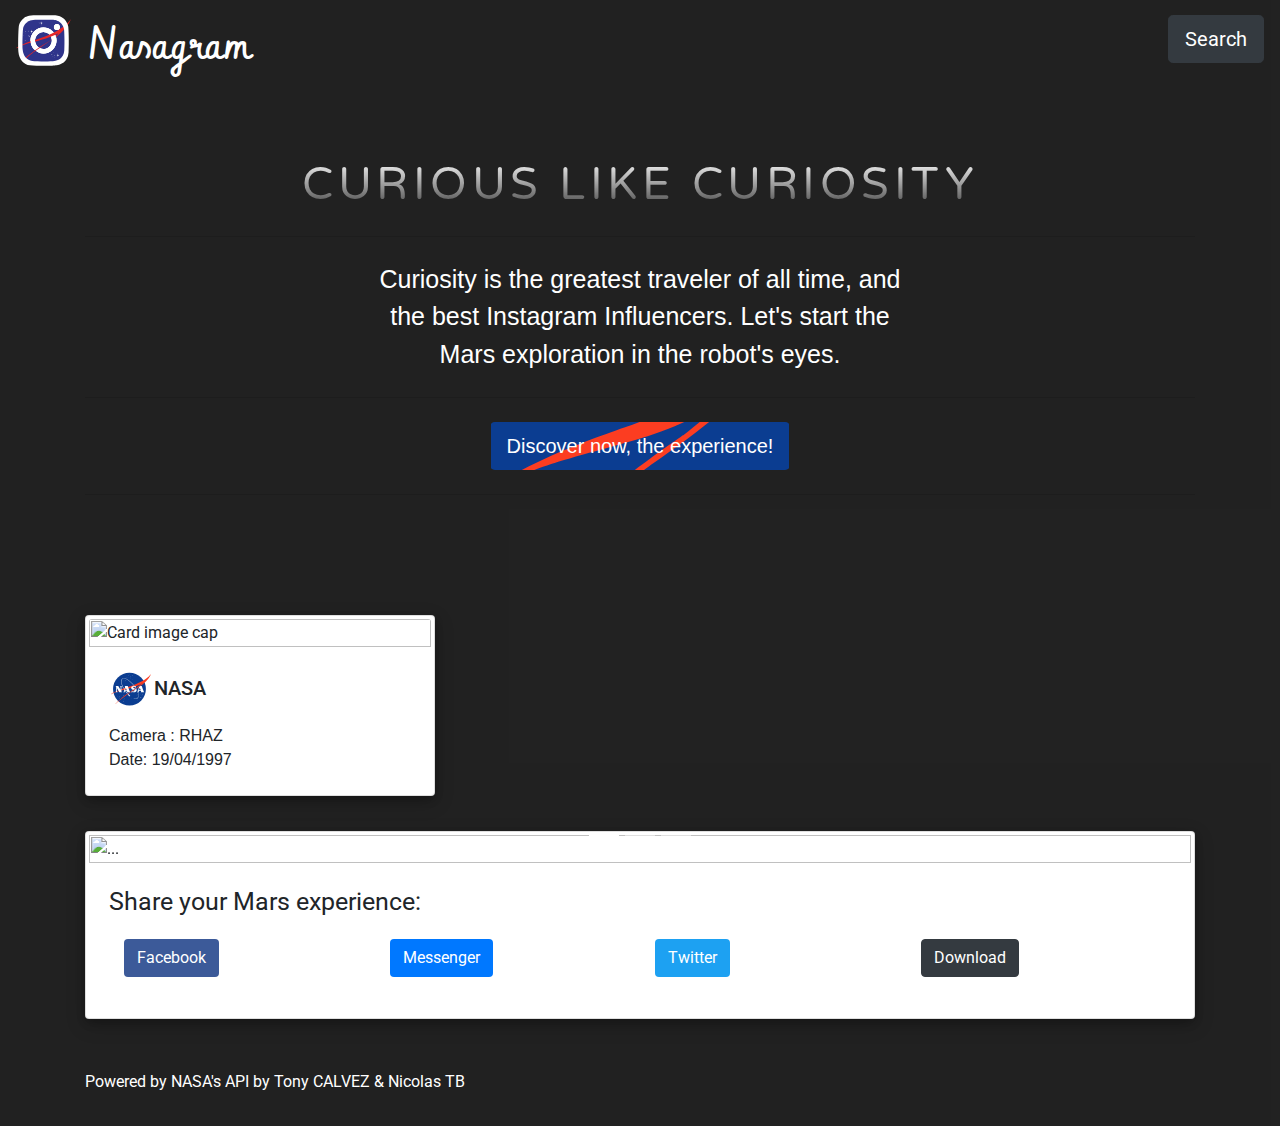
==== commit 267ce35d: "Update index.html" ====
--- a/TEMPLATE-BOOTSTRAP/index.html
+++ b/TEMPLATE-BOOTSTRAP/index.html
@@ -121,7 +121,7 @@
 								</div>
 							  	<div class="card-body">
 							    	<form class="card-social">
-                                            <p>Share your Mars experience with all your friends: </p>
+                                            <p>Share your Mars experience: </p>
                                             <div class="container">
                                                 <div class="row">
                                                     <div class="col-sm-3">
@@ -151,7 +151,7 @@
 
 		<footer class="footer mt-auto py-3 text-white">
 		    <div class="container">
-		   		<p>Powered by <a href="https://api.nasa.gov/index.html">NASA's API</a> with <a href="https://github.com/TonyCalvez/">Tony CALVEZ</a> & <a href="https://github.com/Nickeroro/">Nicolas TB</a>
+		   		<p>Powered by <a href="https://api.nasa.gov/index.html">NASA's API</a> by <a href="https://github.com/TonyCalvez/">Tony CALVEZ</a> & <a href="https://github.com/Nickeroro/">Nicolas TB</a>
 		   		</p>
 			</div>
 	  	</footer>
@@ -216,7 +216,10 @@
 	<script src="https://code.jquery.com/jquery-3.3.1.slim.min.js" integrity="sha384-q8i/X+965DzO0rT7abK41JStQIAqVgRVzpbzo5smXKp4YfRvH+8abtTE1Pi6jizo" crossorigin="anonymous"></script>
 	<script src="https://cdnjs.cloudflare.com/ajax/libs/popper.js/1.14.7/umd/popper.min.js" integrity="sha384-UO2eT0CpHqdSJQ6hJty5KVphtPhzWj9WO1clHTMGa3JDZwrnQq4sF86dIHNDz0W1" crossorigin="anonymous"></script>
 	<script src="https://stackpath.bootstrapcdn.com/bootstrap/4.3.1/js/bootstrap.min.js" integrity="sha384-JjSmVgyd0p3pXB1rRibZUAYoIIy6OrQ6VrjIEaFf/nJGzIxFDsf4x0xIM+B07jRM" crossorigin="anonymous"></script>
-    <script type='text/javascript'>
+    	<script type='text/javascript'>
+	var URL=document.getElementsByClassName("carousel-item active")[0].getElementsByClassName("d-block w-100")[0].src;
+        $("meta[name='twitter:image:src']").attr('content', URL);
+        $("meta[property='og:image']").attr('content', URL);
 	$(document).ready(function(){
 		$('g').click(function(){
 			var date = document.getElementById('date-input').value;
@@ -225,27 +228,30 @@
 			window.location.replace(link);
 		});
 	});
-	    
+
+
 	function submitDate() {
-    var date = document.getElementById('date-input').value;
+    	var date = document.getElementById('date-input').value;
 	var link = location.href.split('/')[0] + '/' +date;
 	window.location.replace(link);
     }
 
-
-
     function downloadImage(){
-	    URL=document.getElementsByClassName("carousel-item active")[0].getElementsByClassName("d-block w-100")[0].src;
+	var URL=document.getElementsByClassName("carousel-item active")[0].getElementsByClassName("d-block w-100")[0].src;
         window.win = open (URL);
     }
 
     function shareTwitter() {
+         var URL=document.getElementsByClassName("carousel-item active")[0].getElementsByClassName("d-block w-100")[0].src;
+        $("meta[name='twitter:image:src']").attr('content', URL);
         var texttweet = " powered by the @NASA API. Release at @ENSTABretagne by Tony CALVEZ and Nicolas TB. ";
         window.open('https://twitter.com/share?url='+'http:%2F%2Fnasagram.space'+'&text='+document.title + texttweet, '','menubar=no,toolbar=no,resizable=yes,scrollbars=yes,width=600,height=250');
         return false;
     }
 
     function shareFacebook() {
+        var URL=document.getElementsByClassName("carousel-item active")[0].getElementsByClassName("d-block w-100")[0].src;
+        $("meta[property='og:image']").attr('content', URL);
         window.open("https://www.facebook.com/sharer/sharer.php?u="+ 'http:%2F%2Fnasagram.space' +"&t="+document.title, '','menubar=no,toolbar=no,resizable=yes,scrollbars=yes,width=600,height=250');
         return false;
     }
@@ -254,6 +260,5 @@
         app_id= '448991855670764';
         window.open('fb-messenger://share?link=' + 'http:%2F%2Fnasagram.space' + '&app_id=' + encodeURIComponent(app_id));
     }
-
 	</script> 
 </body>
